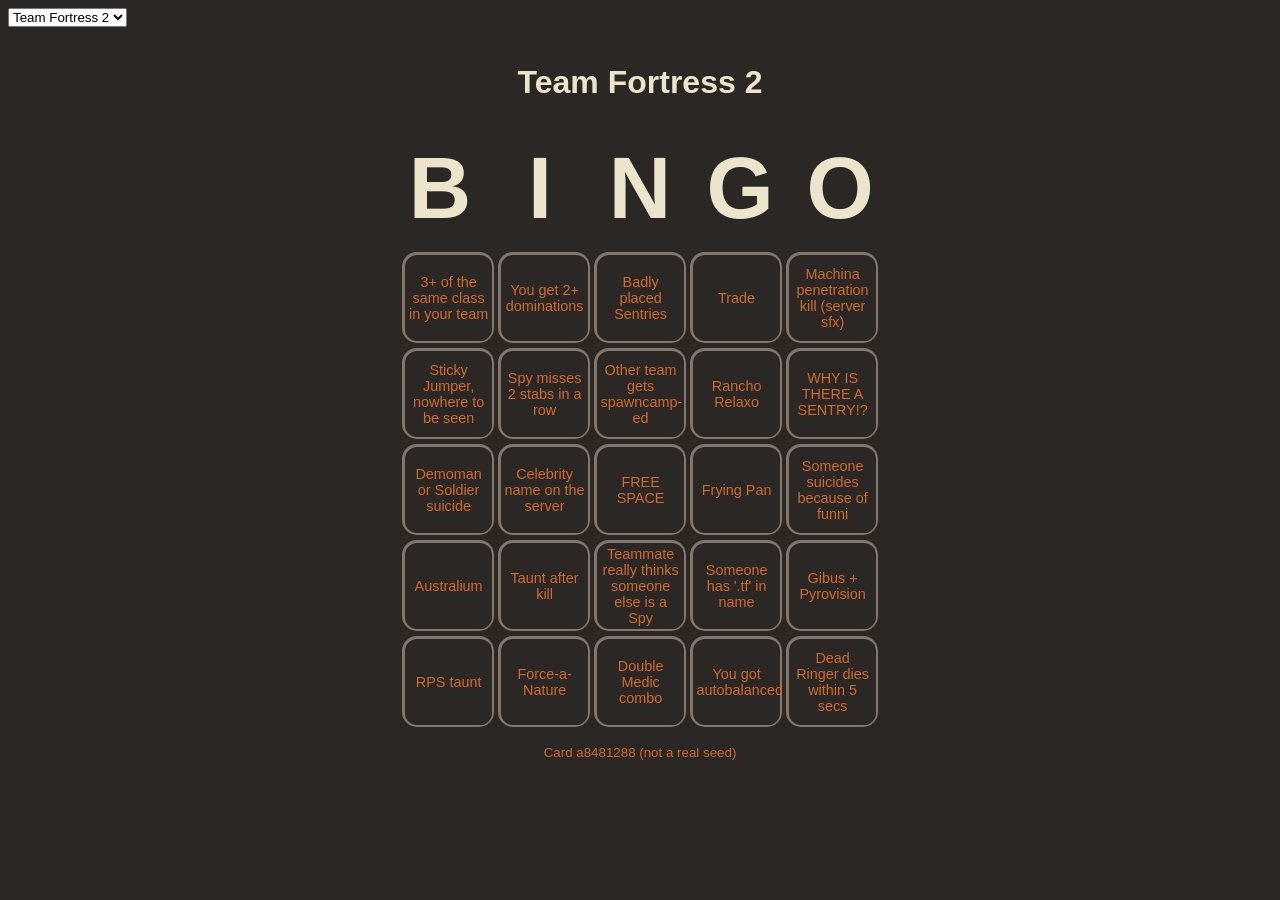
==== index.html @ 532451ea "Renamed HTML" ====
<!DOCTYPE html>
<html>
    <head>
        <meta charset="utf-8">
        <title>BINGO</title>
        <link href="styles/style.css" rel="stylesheet">
        <!--<script src="https://cdnjs.cloudflare.com/ajax/libs/jquery/2.1.3/jquery.min.js"></script>-->
        <script src="main.js"></script>
        <script src="banks/tf2.js"></script>
        <script src="banks/cos.js"></script>
        <script src="banks/classic.js"></script>
    </head>

    <body>
    <select id="bank"></select>
    <h1><div id="title"></div>
    </h1>
    <h1>
        <span>B</span>
        <span>I</span>
        <span>N</span>
        <span>G</span>
        <span>O</span>
    </h1>
    
    <!-- Warning: the following code sucks, but it works, damn it! -->
    <div class="grid">
        <label>
        <input type="checkbox">
        <div class="mark"><span>1</span></div>
        </label>
        <label>
        <input type="checkbox">
        <div class="mark"><span>2</span></div>
        </label>
        <label>
        <input type="checkbox">
        <div class="mark"><span>3</span></div>
        </label>
        <label>
        <input type="checkbox">
        <div class="mark"><span>4</span></div>
        </label>
        <label>
        <input type="checkbox">
        <div class="mark"><span>5</span></div>
        </label>
        <label>
        <input type="checkbox">
        <div class="mark"><span>6</span></div>
        </label>
        <label>
        <input type="checkbox">
        <div class="mark"><span>7</span></div>
        </label>
        <label>
        <input type="checkbox">
        <div class="mark"><span>8</span></div>
        </label>
        <label>
        <input type="checkbox">
        <div class="mark"><span>9</span></div>
        </label>
        <label>
        <input type="checkbox">
        <div class="mark"><span>10</span></div>
        </label>
        <label>
        <input type="checkbox">
        <div class="mark"><span>11</span></div>
        </label>
        <label>
        <input type="checkbox">
        <div class="mark"><span>12</span></div>
        </label>
        <label>
        <input type="checkbox">
        <div class="mark"><span>13</span></div>
        </label>
        <label>
        <input type="checkbox">
        <div class="mark"><span>14</span></div>
        </label>
        <label>
        <input type="checkbox">
        <div class="mark"><span>15</span></div>
        </label>
        <label>
        <input type="checkbox">
        <div class="mark"><span>16</span></div>
        </label>
        <label>
        <input type="checkbox">
        <div class="mark"><span>17</span></div>
        </label>
        <label>
        <input type="checkbox">
        <div class="mark"><span>18</span></div>
        </label>
        <label>
        <input type="checkbox">
        <div class="mark"><span>19</span></div>
        </label>
        <label>
        <input type="checkbox">
        <div class="mark"><span>20</span></div>
        </label>
        <label>
        <input type="checkbox">
        <div class="mark"><span>21</span></div>
        </label>
        <label>
        <input type="checkbox">
        <div class="mark"><span>22</span></div>
        </label>
        <label>
        <input type="checkbox">
        <div class="mark"><span>23</span></div>
        </label>
        <label>
        <input type="checkbox">
        <div class="mark"><span>24</span></div>
        </label>
        <label>
        <input type="checkbox">
        <div class="mark"><span>25</span></div>
        </label>
    </div>
    <small>Card a<span id="seed">000000</span> (not a real seed)</small>
</body>
</html>
---- styles/style.css ----
body {
	 box-sizing: border-box;
	 background: #2a2724;
	 color: #cf6a32;
	 font-family: "Helvetica Neue", Helvetica, sans-serif;
	 user-select: none;
}
 *, *::before, *::after {
	 box-sizing: inherit;
}
 main {
	 width: 33rem;
	 margin: 33px auto;
	 border: 3px solid #84766b;
	 border-radius: 15px;
	 background: transparent;
}
 h1 {
	 padding-top: 1rem;
	 color: #ede4cc;
	 font-size: 2rem;
	 text-align: center;
}
 h1 span {
	 display: inline-block;
	 width: 5.7rem;
	 height: 5.7rem;
	 font-size: 2.7em;
}
 .grid {
	 display: flex;
	 flex-flow: row wrap;
	 justify-content: space-around;
	 width: 30rem;
	 height: 30rem;
	 margin: 0 auto;
}
 label {
	 display: block;
	 width: 5.7rem;
	 height: 5.7rem;
	 border: 3px solid #84766b;
	 border-radius: 15px;
	 background: #cf6a32;
}
 label input {
	 display: none;
}
 label input:checked + .mark {
	 background: transparent;
	 color: #2a2724;
}
 label .mark {
	 display: flex;
	 flex-direction: column;
	 justify-content: center;
	 width: 5.4rem;
	 height: 5.4rem;
	 padding: 0.2rem;
	 border-radius: 12px;
	 background: #2a2724;
	 font-size: 0.9em;
	 text-align: center;
}
 small {
	 display: block;
	 padding: 1em;
	 text-align: center;
}
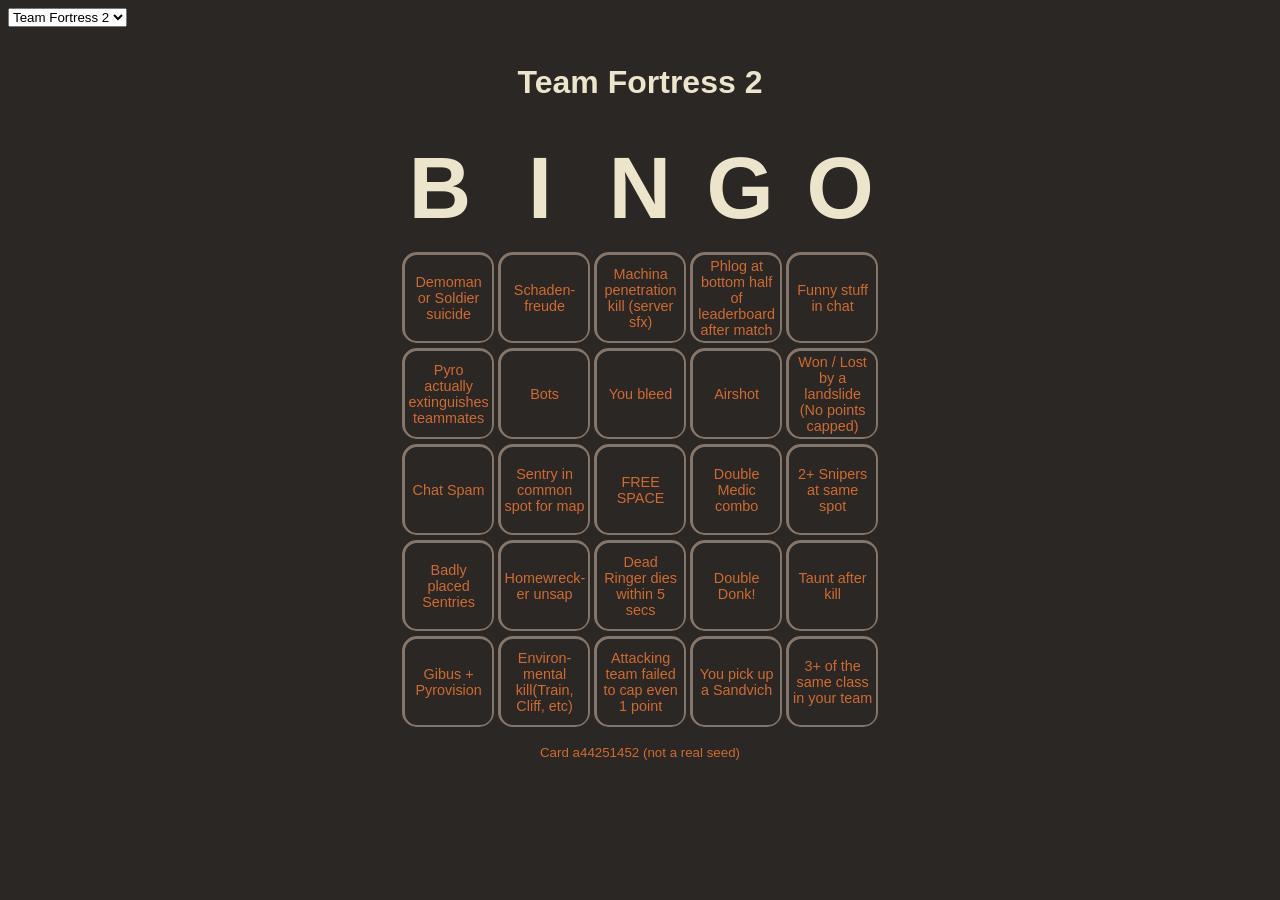
==== commit 8880276f: "Adjusted for web development" ====
--- a/index.html
+++ b/index.html
@@ -2,13 +2,10 @@
 <html>
     <head>
         <meta charset="utf-8">
+        <meta name="viewport" content="width=device-width, initial-scale=1">
         <title>BINGO</title>
         <link href="styles/style.css" rel="stylesheet">
-        <!--<script src="https://cdnjs.cloudflare.com/ajax/libs/jquery/2.1.3/jquery.min.js"></script>-->
         <script src="main.js"></script>
-        <script src="banks/tf2.js"></script>
-        <script src="banks/cos.js"></script>
-        <script src="banks/classic.js"></script>
     </head>
 
     <body>
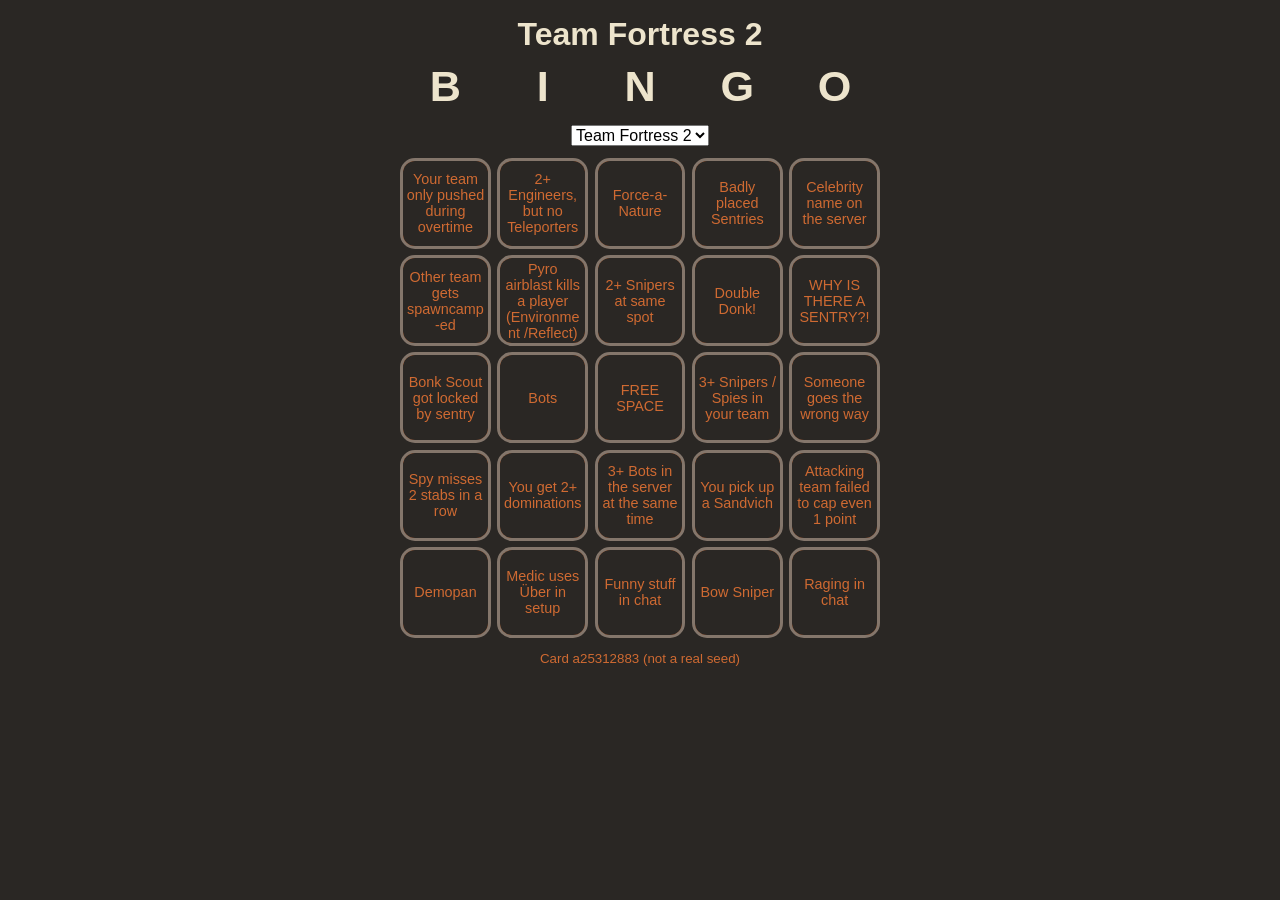
==== commit c7f37e5b: "Attempt at a mobile friendly layout" ====
--- a/index.html
+++ b/index.html
@@ -9,16 +9,14 @@
     </head>
 
     <body>
-    <select id="bank"></select>
-    <h1><div id="title"></div>
-    </h1>
+    
     <h1>
-        <span>B</span>
-        <span>I</span>
-        <span>N</span>
-        <span>G</span>
-        <span>O</span>
-    </h1>
+    <span id="title"></span>
+    <span class="letters">
+        <span>B</span><span>I</span><span>N</span><span>G</span><span>O</span>
+    </span>
+</h1>
+<select id="bank"></select>
     
     <!-- Warning: the following code sucks, but it works, damn it! -->
     <div class="grid">
--- a/styles/style.css
+++ b/styles/style.css
@@ -1,52 +1,68 @@
+:root {
+  --gap: 0.4rem;
+  --board-width: 30rem;
+}
+
 body {
 	 box-sizing: border-box;
+	 margin: 0;
+  	 padding: 0 1rem 1rem;
 	 background: #2a2724;
 	 color: #cf6a32;
 	 font-family: "Helvetica Neue", Helvetica, sans-serif;
 	 user-select: none;
+	 -webkit-tap-highlight-color: transparent;
 }
  *, *::before, *::after {
 	 box-sizing: inherit;
 }
- main {
-	 width: 33rem;
-	 margin: 33px auto;
-	 border: 3px solid #84766b;
-	 border-radius: 15px;
-	 background: transparent;
+
+h1 {
+  margin: 0;
+  padding-top: 1rem;
+  color: #ede4cc;
+  text-align: center;
 }
- h1 {
-	 padding-top: 1rem;
-	 color: #ede4cc;
-	 font-size: 2rem;
-	 text-align: center;
+#title {
+  display: block;
+  margin-bottom: 0.5rem;
+  font-size: clamp(1.1rem, 5vw, 2rem);
 }
- h1 span {
-	 display: inline-block;
-	 width: 5.7rem;
-	 height: 5.7rem;
-	 font-size: 2.7em;
+.letters {
+  display: grid;
+  grid-template-columns: repeat(5, 1fr);
+  gap: var(--gap);
+  width: min(100%, var(--board-width));
+  margin: 0 auto;
+  font-size: clamp(1.6rem, 9vw, 2.7rem);
+  line-height: 1.2;
 }
- .grid {
-	 display: flex;
-	 flex-flow: row wrap;
-	 justify-content: space-around;
-	 width: 30rem;
-	 height: 30rem;
-	 margin: 0 auto;
+
+select {
+  display: block;
+  margin: 0.75rem auto;
+  font-size: 1rem;   /* under 16px makes iOS Safari zoom in on focus */
 }
- label {
+
+.grid {
+  	 display: grid;
+  	 grid-template-columns: repeat(5, 1fr);
+ 	 gap: var(--gap);
+ 	 width: min(100%, var(--board-width));
+  	 margin: 0 auto;
+}
+label {
 	 display: block;
-	 width: 5.7rem;
-	 height: 5.7rem;
+	 aspect-ratio: 1;
 	 border: 3px solid #84766b;
 	 border-radius: 15px;
 	 background: #cf6a32;
+	 touch-action: manipulation;
 }
- label input {
+label input {
 	 display: none;
 }
- label input:checked + .mark {
+label input:checked + .mark {
 	 background: transparent;
 	 color: #2a2724;
 }
@@ -54,17 +70,27 @@
 	 display: flex;
 	 flex-direction: column;
 	 justify-content: center;
-	 width: 5.4rem;
-	 height: 5.4rem;
+	 width: 100%;
+  	 height: 100%;
 	 padding: 0.2rem;
 	 border-radius: 12px;
 	 background: #2a2724;
-	 font-size: 0.9em;
+	 font-size: clamp(0.55rem, 2.8vw, 0.9rem);
 	 text-align: center;
+	 overflow-wrap: anywhere;
+     hyphens: auto;
 }
- small {
+
+small {
 	 display: block;
 	 padding: 1em;
 	 text-align: center;
 }
+
+@media (max-width: 600px) {
+  :root { --gap: 0.25rem; }
+  body { padding: 0 0.5rem 1rem; }
+  label { aspect-ratio: 3 / 4; border-width: 2px; border-radius: 10px; }
+  label .mark { padding: 0.1rem; border-radius: 8px; }
+}
  
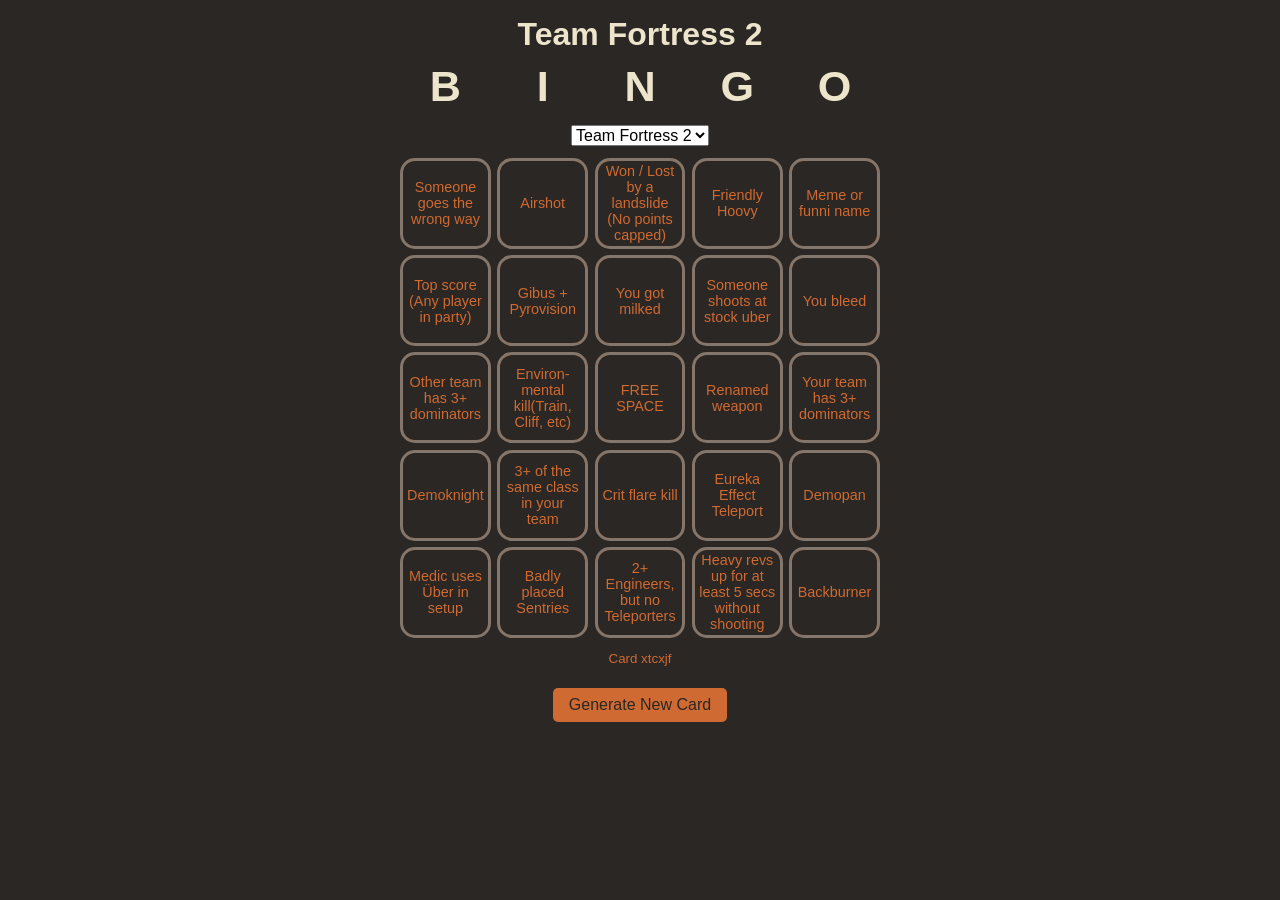
==== commit ed6128e6: "New Card button, actual seeding" ====
--- a/index.html
+++ b/index.html
@@ -121,6 +121,8 @@
         <div class="mark"><span>25</span></div>
         </label>
     </div>
-    <small>Card a<span id="seed">000000</span> (not a real seed)</small>
+    
+    <small>Card <span id="seed"></span></small>
+    <button id="new-card">Generate New Card</button>
 </body>
 </html>
--- a/styles/style.css
+++ b/styles/style.css
@@ -87,6 +87,18 @@
 	 text-align: center;
 }
 
+button {
+	 display: block;
+	 margin: 0.5rem auto;
+	 padding: 0.5rem 1rem;
+	 font-size: 1rem;
+	 border: none;
+	 border-radius: 5px;
+	 background: #cf6a32;
+	 color: #2a2724;
+	 cursor: pointer;
+}
+
 @media (max-width: 600px) {
   :root { --gap: 0.25rem; }
   body { padding: 0 0.5rem 1rem; }
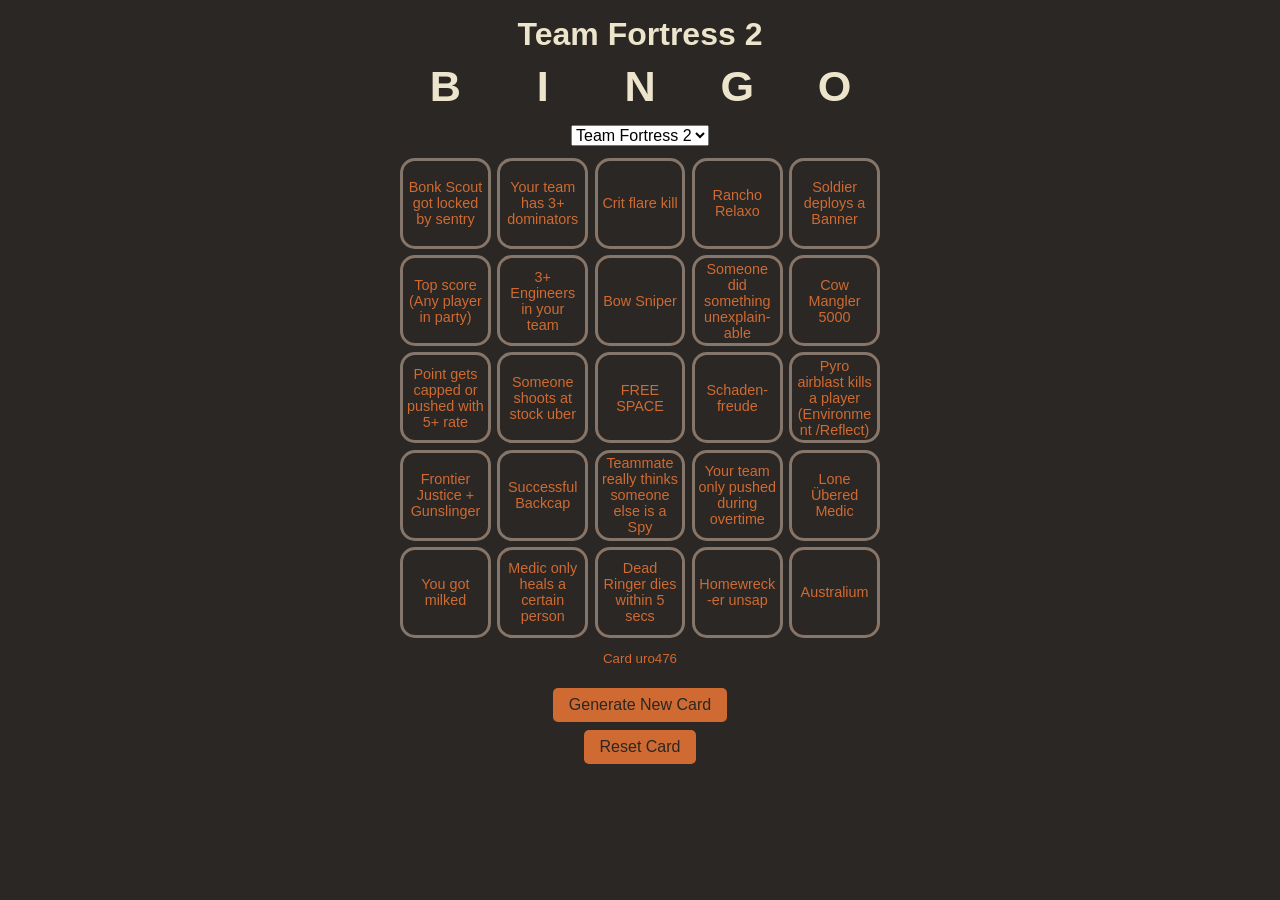
==== commit ccdfee81: "Reset Button, csv to bank converter" ====
--- a/index.html
+++ b/index.html
@@ -123,6 +123,10 @@
     </div>
     
     <small>Card <span id="seed"></span></small>
-    <button id="new-card">Generate New Card</button>
+    <div>
+        <button id="new-card">Generate New Card</button>
+        <button id="reset-card">Reset Card</button>
+    </div>
+    
 </body>
 </html>
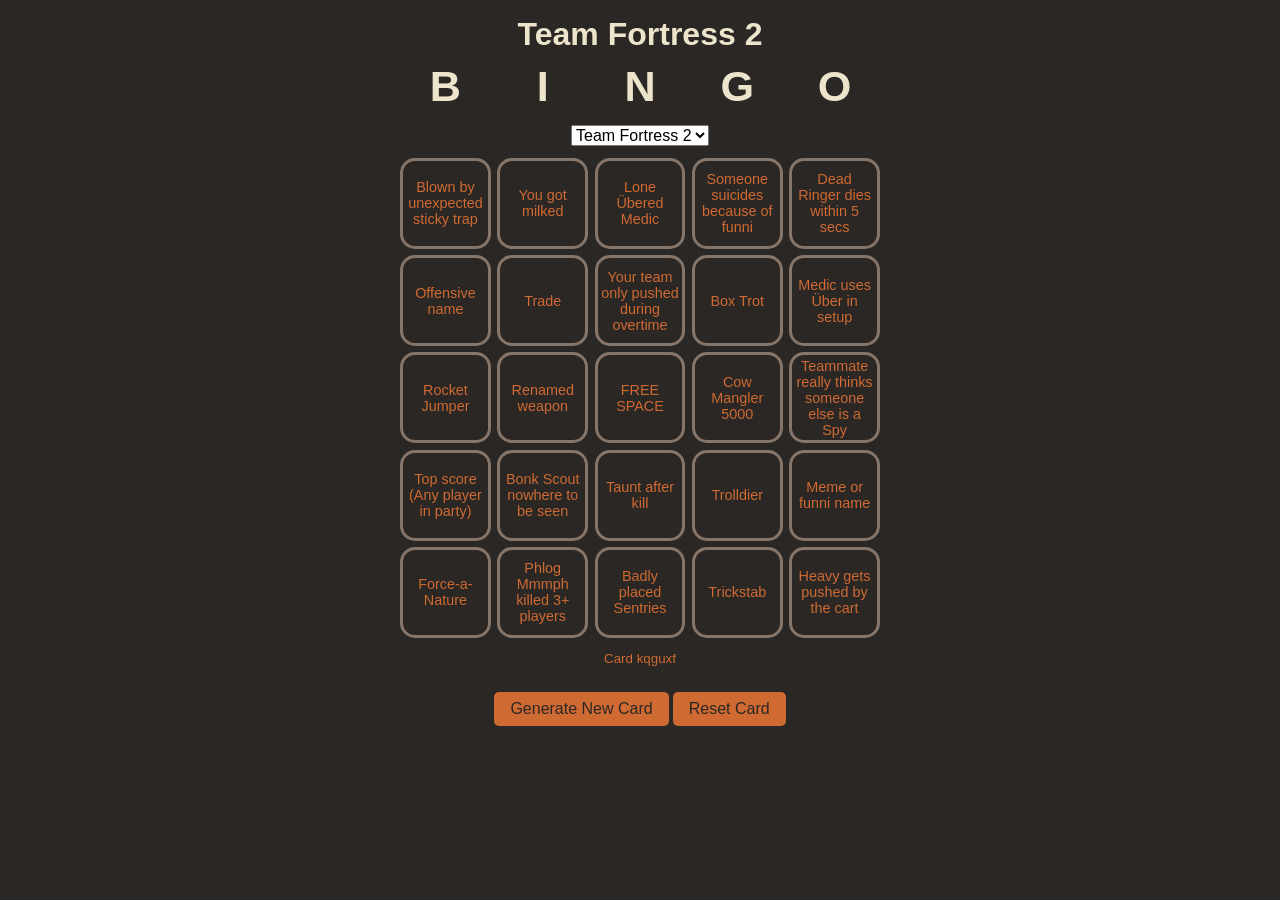
==== commit c79c96d9: "Adjusted button locations" ====
--- a/index.html
+++ b/index.html
@@ -123,7 +123,7 @@
     </div>
     
     <small>Card <span id="seed"></span></small>
-    <div>
+    <div class="actions"> 
         <button id="new-card">Generate New Card</button>
         <button id="reset-card">Reset Card</button>
     </div>
--- a/styles/style.css
+++ b/styles/style.css
@@ -88,8 +88,7 @@
 }
 
 button {
-	 display: block;
-	 margin: 0.5rem auto;
+	 display: block; 
 	 padding: 0.5rem 1rem;
 	 font-size: 1rem;
 	 border: none;
@@ -99,6 +98,14 @@
 	 cursor: pointer;
 }
 
+.actions {
+  display: flex;
+  justify-content: center;
+  flex-wrap: wrap;
+  gap: 0.25rem;
+  margin: 0.75rem 0;
+}
+
 @media (max-width: 600px) {
   :root { --gap: 0.25rem; }
   body { padding: 0 0.5rem 1rem; }
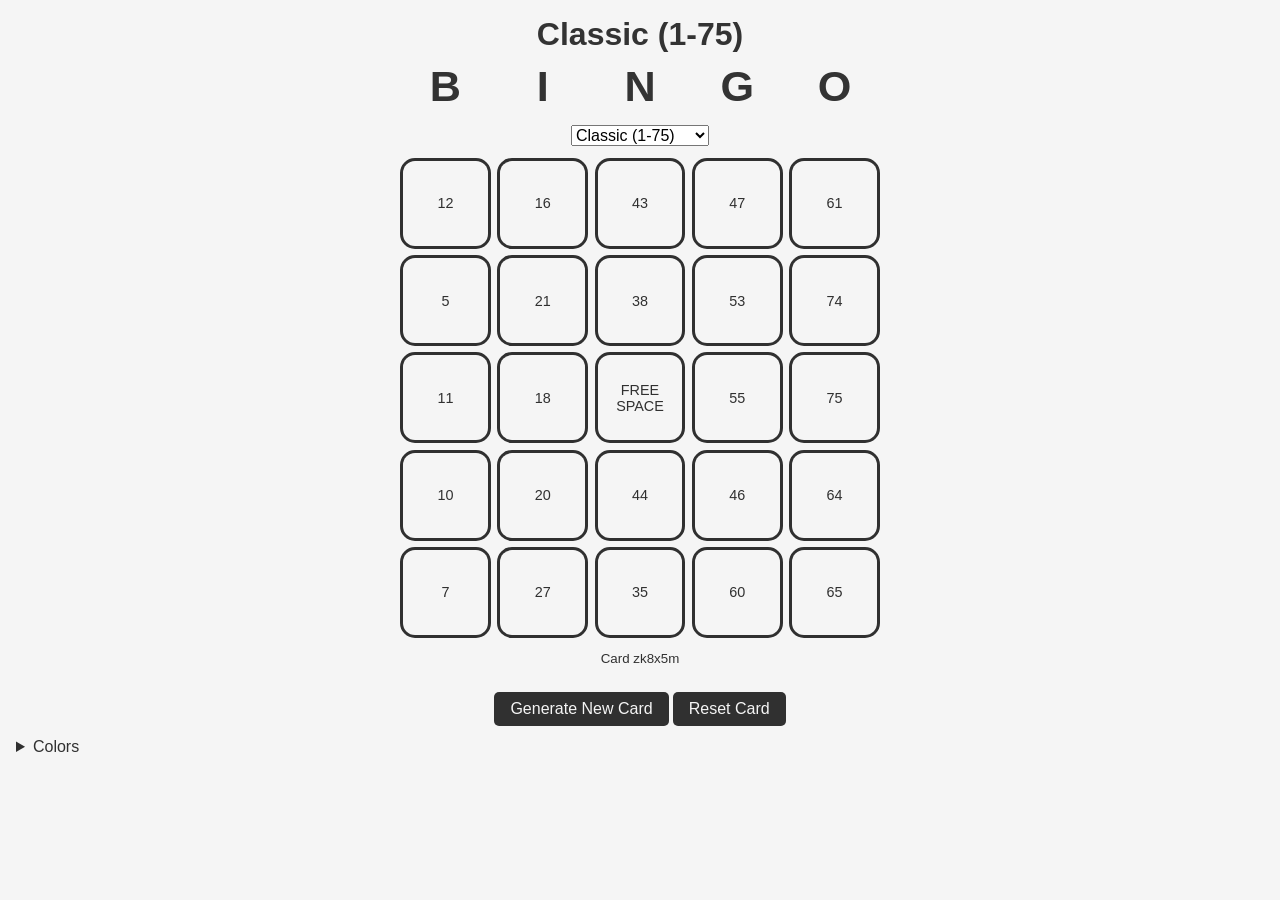
==== commit 5e29a884: "Theme Editor v1" ====
--- a/index.html
+++ b/index.html
@@ -127,6 +127,15 @@
         <button id="new-card">Generate New Card</button>
         <button id="reset-card">Reset Card</button>
     </div>
+
+    <details class="theme-editor">
+        <summary>Colors</summary>
+        <div class="swatch"><span>Background</span><input type="color" data-key="bg" aria-label="Background color"></div>
+        <div class="swatch"><span>Accent</span><input type="color" data-key="accent" aria-label="Accent color"></div>
+        <div class="swatch"><span>Border</span><input type="color" data-key="border" aria-label="Border color"></div>
+        <div class="swatch"><span>Heading</span><input type="color" data-key="heading" aria-label="Heading color"></div>
+        <button id="reset-colors">Reset colors</button>
+    </details>
     
 </body>
 </html>
--- a/styles/style.css
+++ b/styles/style.css
@@ -1,14 +1,18 @@
 :root {
   --gap: 0.4rem;
   --board-width: 30rem;
+  --bg: #f5f5f5;
+  --accent: #303030;
+  --border: #303030;
+  --heading: #333333;
 }
 
 body {
 	 box-sizing: border-box;
 	 margin: 0;
   	 padding: 0 1rem 1rem;
-	 background: #2a2724;
-	 color: #cf6a32;
+	 background: var(--bg);
+	 color: var(--accent);
 	 font-family: "Helvetica Neue", Helvetica, sans-serif;
 	 user-select: none;
 	 -webkit-tap-highlight-color: transparent;
@@ -20,7 +24,7 @@
 h1 {
   margin: 0;
   padding-top: 1rem;
-  color: #ede4cc;
+  color:var(--heading);
   text-align: center;
 }
 #title {
@@ -54,9 +58,9 @@
 label {
 	 display: block;
 	 aspect-ratio: 1;
-	 border: 3px solid #84766b;
+	 border: 3px solid var(--border);
 	 border-radius: 15px;
-	 background: #cf6a32;
+	 background: var(--accent);
 	 touch-action: manipulation;
 }
 label input {
@@ -64,7 +68,7 @@
 }
 label input:checked + .mark {
 	 background: transparent;
-	 color: #2a2724;
+	 color:var(--bg);
 }
  label .mark {
 	 display: flex;
@@ -74,7 +78,7 @@
   	 height: 100%;
 	 padding: 0.2rem;
 	 border-radius: 12px;
-	 background: #2a2724;
+	 background: var(--bg);
 	 font-size: clamp(0.55rem, 2.8vw, 0.9rem);
 	 text-align: center;
 	 overflow-wrap: anywhere;
@@ -93,8 +97,8 @@
 	 font-size: 1rem;
 	 border: none;
 	 border-radius: 5px;
-	 background: #cf6a32;
-	 color: #2a2724;
+	 background: var(--accent);
+	 color: var(--bg);
 	 cursor: pointer;
 }
 
